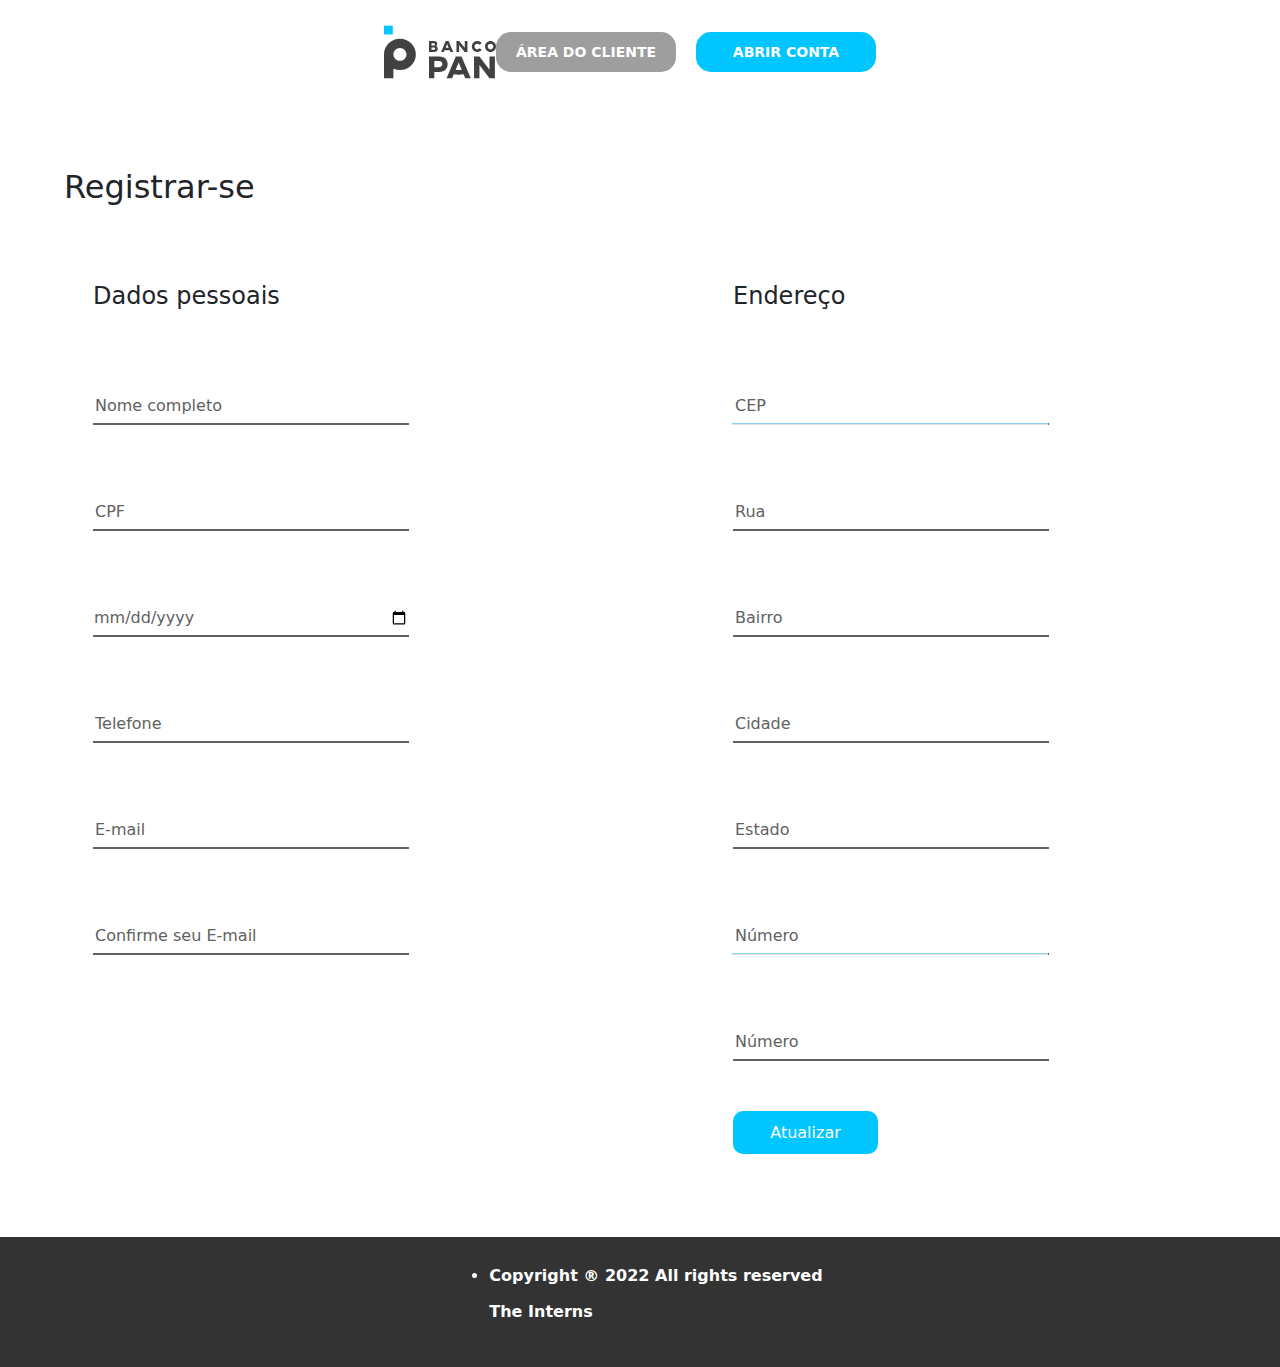
==== cliente-area.html @ c91218c5 "feature" ====
<!DOCTYPE html>
<html lang="en">

<head>
  <meta charset="UTF-8">
  <meta http-equiv="X-UA-Compatible" content="IE=edge">
  <meta name="viewport" content="width=device-width, initial-scale=1.0">
  <link href="styles/style.css" rel="stylesheet">
  <script type="text/javascript" src="./js/script.js"></script>
  <link rel="stylesheet" href="./styles/bootstrap/bootstrap.min.css">
  <title>Document</title>

</head>

<body>
  <header>
    <div class="container">
      <nav class="navbar navbar-expand-lg">
        <div class="container-fluid">
          <div class="logo">
            <a href="./index.html"><img src="./assets/logos/1563334472wpdm_banco-pan-logo.svg" class="img-fluid"
                alt="Logo Banco Pan."></a>
          </div>
          <button class="navbar-toggler" type="button" data-bs-toggle="collapse" data-bs-target="#navbarNav"
            aria-controls="navbarNav" aria-expanded="false" aria-label="Toggle navigation">
            <span class="navbar-toggler-icon"></span>
          </button>
          <div class="collapse navbar-collapse nav" id="navbarNav">
            <ul class="navbar-nav">
              <li class="nav-item"><a href="./cliente-area.html"><button class="client">Área do cliente</button></a>
              </li>
              <li class="nav-item"><a href="./new-client.html"><button style="background-color: #00C5FF">Abrir
                    conta</button></a></li>
            </ul>
          </div>
        </div>
      </nav>
    </div>
  </header>

  <div class="form-title">
    <h2>Registrar-se</h2>
  </div>
  <div class="update-form">

    <form method="get" action=".">
      <h4>Dados pessoais</h4>
      <div class="input-group">
        <input type="text" placeholder="Nome completo" class="input" required>
        <span class="border-bottom"></span>
      </div>

      <div class="input-group">
        <input type="text" placeholder="CPF" class="input" required id="cpf" value="" maxlength="14" name="RegraValida"
          onkeydown="javascript: fMasc( this, mCPF );" onblur="cpfCheck(this)">
        <span class="border-bottom"></span>
      </div>
      <p id="isValidCPF">CPF Inválido. Favor verificar.</p>

      <div class="input-group">
        <input type="date" placeholder="Data de nascimento" class="input" required mask="00/00/0000">
        <span class="border-bottom"></span>
      </div>

      <div class="input-group">
        <input type="text" placeholder="Telefone" class="input" required maxlength="15" mask="(00) 00000-0000">
        <span class="border-bottom"></span>
      </div>

      <div class="input-group">
        <input type="text" placeholder="E-mail" class="input" required>
        <span class="border-bottom"></span>
      </div>

      <div class="input-group">
        <input type="text" placeholder="Confirme seu E-mail" class="input" required>
        <span class="border-bottom"></span>
      </div>

    </form>

    <form method="get" action=".">
      <h4>Endereço</h4>
      <div class="input-group">
        <input type="text" placeholder="CEP" class="input" name="cep" type="text" id="cep" value="" size="10"
          maxlength="9" onblur="pesquisacep(this.value);">
        <span class="border-bottom"></span>
      </div>

      <div class="input-group">
        <input type="text" placeholder="Rua" class="input" id="rua" size="60" disabled>
        <span class="border-bottom"></span>
      </div>

      <div class="input-group">
        <input type="text" placeholder="Bairro" class="input" id="bairro" size="60" disabled>
        <span class="border-bottom"></span>
      </div>

      <div class="input-group">
        <input type="text" placeholder="Cidade" class="input" id="cidade" size="60" disabled>
        <span class="border-bottom"></span>
      </div>

      <div class="input-group">
        <input type="text" placeholder="Estado" class="input" id="uf" size="2" disabled>
        <span class="border-bottom"></span>
      </div>

      <div class="input-group">
        <input type="text" placeholder="Número" class="input" id="ibge" size="8">
        <span class="border-bottom"></span>
      </div>
      
      <div class="input-group">
        <input type="text" placeholder="Número" class="input" id="ibge" size="8" disabled>
        <span class="border-bottom"></span>
      </div>

      <input type="submit" name="" value="Atualizar">
    </form>

  </div>
  <footer>
    <div class="container">
      <ul>
        <li>Copyright ® 2022 All rights reserved <br> <br>
          The Interns</li>
      </ul>
    </div>
  </footer>
</body>

</html>
---- styles/style.css ----
/*========== Fonts ==========*/

@import url('https://fonts.googleapis.com/css2?family=Poppins&display=swap%27');

body {
  font-family: 'Poppins', sans-serif;
}

.mobile-only {
  display: none;
}

header {
  padding: 15px 0;
}

header .nav ul {
  display: flex;
  margin-left: auto;
  list-style: none;
  margin-bottom: 0;
}

header .nav ul li {
  line-height: 40px;
  margin-right: 20px;
  color: #4F4C4D;
  font-size: 16px;
  font-weight: 300;
}

header .nav ul button {
  background: #9E9E9E;
  border-radius: 15px;
  font-size: 14px;
  font-weight: 700;
  line-height: 17px;
  width: 180px;
  height: 40px;
  color: #fff;
  text-transform: uppercase;
  border: 0px;
}

header .nav ul button:hover {
  font-weight: 900;
  letter-spacing: 1px;
  stroke-width: 5;
  stroke-dasharray: 15, 310;
  stroke-dashoffset: 48;
  transition: all 1.35s cubic-bezier(0.19, 1, 0.22, 1);
}

header .navbar-toggler {
  border: 0;
}



#isValidCPF {
  color: red;
  font-weight: 600;
  float: left;
  display: none;
}

#link-topo {
  text-decoration: none;
  color: white;
  background-color: #00C5FF;
  padding: 0.625rem 0.780rem;
  position: fixed;
  right: 0.725rem;
  bottom: 0.625rem;
  box-shadow: 0.188rem 0.188rem 0.625rem #333;
  scroll-behavior: smooth;
  border-radius: 6px;
}

#link-topo:hover {
  background-color: #29B6F6;
}

.banner {
  background-color: #00C5FF;
  color: #fff;
  position: relative;
}

.banner::before {
  content: '';
  z-index: 1;
  position: absolute;
  top: -1px;
  left: 0;
  right: 0;
  bottom: 0;
  padding: 1rem;
  clip-path: polygon(0 0, 0 8%, 100% 0);
  background: #fff;
}

.banner::after {
  content: '';
  z-index: 1;
  position: absolute;
  left: 0;
  right: 0;
  bottom: -1px;
  top: 0;
  padding: 1rem;
  clip-path: polygon(0 100%, 100% 100%, 100% 94%);
  background: #fff;
}

.banner .mockup {
  z-index: 2;
  position: relative;
  margin-top: -20px;
  margin-bottom: -80px;
}

.banner h1 {
  margin-top: 90px;
  font-size: 32px;
  font-weight: 700;
  line-height: 37px;
  margin-bottom: 25px;
  max-width: 420px;
}

.banner p {
  font-size: 16px;
  font-weight: 100;
  line-height: 20px;
  max-width: 380px;
}

.banner p b {
  font-weight: 600;
}

.banner .channels {
  margin-top: 5px;
  display: inline-block;
}

.banner h4 {
  margin-top: 50px;
  margin-bottom: 0px;
}

.banner .price {
  padding-left: 10px;
}

.banner .price h4 {
  font-size: 20px;
  font-weight: 500;
  line-height: 24px;
}

.banner .price h5 {
  font-size: 32px;
  font-weight: 500;
  line-height: 40px;
  color: #95EF76;
  margin-bottom: 5px;
}

.banner .price h5 span {
  font-size: 44px;
  font-weight: 600;
}

.banner h6 {
  font-size: 20px;
  font-weight: 600;
  line-height: 24px;
  max-width: 300px;
}

.banner .price h6 span {
  color: #95EF76;
}

.banner .info ul {
  list-style: none;
  padding: 0px;
}

.banner .info ul li {
  display: flex;
  margin-bottom: 10px;
}


.banner button {
  color: #7F35B2;
  background: #95EF76;
  border-radius: 15px;
  text-transform: uppercase;
  width: 220px;
  height: 48px;
  border: 0;
  font-size: 14px;
  font-weight: 700;
  margin-top: 10px;
}

.why-answer-by-whatsapp {
  padding: 50px 0px;
  color: #4D4D4D;
  background-color: #f5f5f5;
}

.why-answer-by-whatsapp button {
  background: #fff;
  border: none;
  width: 100%;
}

.why-answer-by-whatsapp h2 {
  font-size: 32px;
  font-weight: 700;
  text-align: center;
  margin-bottom: 50px;
}

.why-answer-by-whatsapp .item {
  background: #FFFFFF;
  font-size: 20px;
  box-shadow: 1px 7px 8px rgba(0, 0, 0, 0.15);
  border-radius: 25px;
  min-height: 139px;
  color: #1e9eb7;
  font-weight: 600;
  margin-bottom: 10px;
}

.why-answer-by-whatsapp .item:hover {
  background-color: #1E9EB7;
}


.why-answer-by-whatsapp .item:hover {
  color: #fff;
}


.plans {
  padding: 70px 0px 30px;
}

.plans h2 {
  text-align: center;
  font-size: 32px;
  font-weight: 700;
  color: #4F4C4D;
}

.plans p {
  max-width: 700px;
  font-size: 20px;
  font-weight: 300;
  margin-left: auto;
  margin-right: auto;
  margin-top: 20px;
  margin-bottom: 40px;
  color: #4F4C4D;
  text-align: center;
}

.plans .items {
  max-width: 1050px;
  margin: 0 auto;
  position: relative;
  right: -12%;
}

.plans .items .item {
  margin: 0 10px;
  background: #00C5FF;
  filter: drop-shadow(1px 7px 8px rgba(0, 0, 0, 0.15));
  border-radius: 45px;
  padding: 30px;
  color: #4F4C4D;
}

.plans .items .item h3 {
  font-weight: 700;
  font-size: 32px;
  margin-top: 15px;
}

.plans .items .item ul {
  padding-top: 20px;
  list-style: none;
  padding-left: 0;
  position: relative;
  min-height: 255px;
}

.plans .items .item ul li {
  font-size: 16px;
  font-weight: 500;
  margin-bottom: 10px;
  padding-left: 30px;
}

.plans .items .item ul li::before {
  content: '';
  display: block;
  width: 20px;
  height: 20px;
  background-image: url('../assets/images/checkmark3.svg');
  left: 0;
  position: absolute;
}

.plans .items .item.light {
  background: #00C5FF;
  color: #fff;
  width: 100%;
  height: 432px;
}

.plans .items .item.light p {
  color: #fff;
}


.how-it-works {
  /* background: #1E9EB7; */
  background-color: #f5f5f5;
  color: #1E9EB7;
  padding: 100px 0px;
  text-align: center;
  position: relative;
  background-size: contain;
  background-position-x: right;
  background-repeat: no-repeat;
}


.how-it-works h2 {
  font-weight: 700;
  margin-bottom: 50px;
  font-size: 32px;
  line-height: 39px;
}

.how-it-works p {
  font-weight: 500;
}


.how-it-works .items {
  display: flex;
}

.how-it-works .items .item {
  width: 20%;
  position: relative;
  background: #fff;
  border-radius: 20px;
  margin-right: 18px;
  margin-top: 31px;
}

.how-it-works .items .item p {
  max-width: 241px;
  margin-left: auto;
  margin-right: auto;
  margin-top: 10px;
  font-weight: 500;
}

.how-it-works button {
  background: #95EF76;
  border-radius: 15px;
  width: 262px;
  height: 48px;
  text-transform: uppercase;
  border: 0px;
  color: #751BB1;
  font-weight: 700;
  margin-top: 50px;
}

.how-it-works::after {
  content: '';
  z-index: 1;
  position: absolute;
  left: 0;
  right: 0;
  bottom: -1px;
  top: 0;
  padding: 1rem;
  clip-path: polygon(0 100%, 100% 100%, 100% 92%);
  background: #fff;
}

.padronizacao-item-title {
  color: #00C5FF;
}

.pages-title {
  text-align: center;
  font-size: 2.5rem;
  font-weight: 700;
}

.pages-p {
  text-align: center;
  margin-bottom: 5rem;
}

.pages-transacao {
  width: 70%;
  text-align: center;
  margin-bottom: 4rem;
}

.container {
  display: flex;
  justify-content: center;
  align-items: center;
  flex-direction: column;
}

.padronizacao-item-p {
  text-align: center;
  margin-top: 2rem;
}

.more-info {
  background-color: #1E9EB7;
  margin-top: 20px;
  padding-top: 50px;
}

.more-info p {
  color: #fff;
  font-size: 20px;
}

.more-info p span {
  font-weight: 600;
  font-size: 22px;
}

.more-info h2 {
  color: #fff;
}

span.detail {
  width: 250px;
  height: 2px;
  display: block;
  margin-left: auto;
  margin-right: auto;
  background-color: #00C5FF;
  margin-bottom: 20px;
  margin-top: 12px;
}

.video {
  /* background: #7F35B2; */
  position: relative;
  padding: 50px 0px 100px;
  text-align: center;
  color: #1E9EB7;
}

.video .btn-download {
  background: #1e9eb7;
  color: #fff;
  height: 82px;
  margin-bottom: 50px;
}

.video .btn-download:hover {
  background-color: #00C5FF;
}

.video::after {
  content: '';
  z-index: 1;
  position: absolute;
  left: 0;
  right: 0;
  bottom: -1px;
  top: 0;
  padding: 1rem;
  clip-path: polygon(0 100%, 100% 100%, 100% 95%);
  background: #1E9EB7;
}

.video video {
  max-width: 862px;
  width: 100%;
  margin-bottom: 50px;
  margin-top: 30px;
}

.video h2 {
  margin: 50px 0px 0px 0px;
  font-weight: 600;
  font-size: 32px;
  margin-bottom: 30px;
}

.video h3 {
  font-size: 32px;
  font-weight: 700;
  line-height: 39px;
  text-align: center;
}

.video .item {
  border: 1px solid #1E9EB7;
  /* padding: 20px; */
  border-radius: 25px;
  min-height: 107px;
}

.video .item p {
  margin-top: 20px;
  overflow-wrap: break-word;
}

.video button {
  background: #95EF76;
  border-radius: 15px;
  width: 262px;
  height: 48px;
  text-transform: uppercase;
  border: 0px;
  color: #751BB1;
  font-weight: 700;
  margin-top: 50px;
}

.video p.mobile-only {
  margin-bottom: 0px;
  margin-top: 20px;
}

.benefits {
  padding: 50px 0 70px;
  color: #4F4C4D;
}

.benefits h3 {
  font-size: 30px;
  font-weight: 700;
}

.benefits h5 {
  font-size: 16px;
  text-align: center;
  font-weight: 600;
  padding: 0 20px;
}

.benefits .table img {
  margin: 0 auto;
  display: block;
}

.benefits .logo-mutant {
  display: none;
  width: 168px;
}

.benefits .table .logo-partner {
  max-width: 170px;
}

.benefits .table .logo-partner {
  max-width: 170px;
}

.benefits .table-striped>tbody>tr:nth-of-type(odd)>* {
  background: #E9F3F9;
  border: 0px;
}

.benefits .table tr td,
.benefits .table tr th {
  height: 64px;
  vertical-align: middle;
  font-size: 16px;
}

.benefits .table tr td:first-child,
.benefits .table tr th:first-child {
  padding-left: 40px;
}

.benefits .table>:not(caption)>*>* {
  box-shadow: none;
  border: 0px;
  color: #4F4C4D;
}

.bot-about {
  background: #1E9EB7;
  color: #fff;
  position: relative;
  padding: 100px 0px 85px;
}

.bot-about::before {
  content: '';
  z-index: 1;
  position: absolute;
  top: -1px;
  left: 0;
  right: 0;
  bottom: 0;
  padding: 1rem;
  clip-path: polygon(0 0, 100% 10%, 100% 0);
  background: #fff;
}

.bot-about::after {
  content: '';
  z-index: 1;
  position: absolute;
  top: 0;
  left: 0;
  right: 0;
  bottom: -1px;
  padding: 1rem;
  clip-path: polygon(0 92%, 0% 100%, 100% 100%);
  background: #fff;
}

.bot-about .bot-builder {
  z-index: 3;
  position: relative;
  top: -115px;
  margin-left: auto;
  display: block;
  margin-right: 30px;
  width: calc(100% - 30px);
  margin-bottom: -115px;
}

.bot-about h2 {
  font-size: 30px;
  font-weight: 700;
}

.bot-about h4 {
  font-size: 16px;
  font-weight: 600;
}

.bot-about p {
  font-size: 16px;
  font-weight: 100;
}

.bot-about button {
  background: #95EF76;
  border-radius: 15px;
  width: 262px;
  height: 48px;
  text-transform: uppercase;
  border: 0px;
  color: #751BB1;
  font-weight: 700;
  margin-top: 15px;
}

footer {
  background: #333333;
  padding: 30px 0px;
  color: #fff;
}

footer ul li {
  font-size: 16px;
  line-height: 18px;
  font-weight: 600;
}

/* FORMS */

form {
  padding: 20px;
  width: 50%;
  height: 80%;
  margin-left: 73px;
  margin-bottom: 63px;
  margin-top: 3rem;
}

.form-title {
  margin: 4rem 0 0 4rem;
}

form h1 {
  text-align: left;
  font-size: 30px;

}

.input-group {
  position: relative;
}

.input {
  font: inherit;
  color: #616161;
  background-color: transparent;
  border: none;
  border-bottom: 2px solid #616161;
  outline: none;
  padding-block: 5px;
  margin-top: 70px;
  width: 60%;
}

.update-form {
  display: flex;
}


input::placeholder {
  color: inherit;
  transition: opacity .25s;
}

.input:focus::placeholder {
  opacity: 0;
}

.border-bottom {
  position: absolute;
  left: 0;
  bottom: 0;
  width: 60%;
  height: 2px;
  background-color: #87d2f5;
  transform: scaleX(0);
  transform-origin: left;
  transition: transform .5s;
}

.input:focus+.border-bottom,
.input:valid+.border-bottom {
  transform: scaleX(1);
}

input[type="submit"] {
  background: #00C5FF;
  color: #fff;
  border: 0px;
  width: 145px;
  height: 43px;
  border-radius: 10px;
  margin-top: 50px;
}

/* Media queries */

@media (max-width: 1400px) {
  .banner {
    padding-bottom: 50px;
  }

  .banner .mockup {
    width: 100%;
    margin-top: 30px;
  }
}

@media (max-width: 1200px) {
  .banner .mockup {
    margin-top: 90px;
  }

  .bot-about .bot-builder {
    top: 0;
    margin-bottom: 0;
  }

  .why-answer-by-whatsapp .item p {
    padding-bottom: 20px;
  }

  footer ul {
    padding-top: 0px;
  }
}

@media (max-width: 992px) {

  header .nav ul {
    margin-left: 0px;
    width: 100%;
    text-align: center;
    padding-top: 15px;
  }

  .banner .info button {
    width: 100%;
  }

  .banner h1 {
    font-size: 22px;
    line-height: 28px;
  }

  .banner .price h4 {
    font-size: 16px;
  }

  .banner h6 {
    font-size: 18px;
  }

  .banner .info ul li {
    font-size: 14px;
  }

  .plans .items .item {
    margin: 0;
  }

  .plans .items .item ul {
    min-height: auto;
  }

  .plans .items .item ul li {
    font-size: 14px;
  }

  .enterprise h2 {
    font-size: 27px;
    text-align: left;
  }

  .enterprise {
    padding: 70px 0px 20px;
  }

  .how-it-works {
    background-image: none;
  }

  .customers .logo img {
    max-height: 60px;
  }

  .customers .logo-caixa {
    padding: 0;
    margin-top: 17px !important;
  }

  .bot-about::before {
    clip-path: polygon(0 0, 100% 4%, 100% 0);
  }

  .bot-about::after {
    clip-path: polygon(0 96%, 0% 100%, 100% 100%);
  }

}

@media (max-width: 768px) {

  .container {
    padding-left: 30px;
    padding-right: 30px;
  }

  header .logo {
    width: calc(100% - 60px);
  }

  header .container {
    padding: 0 15px;
  }

  header .logo img {
    margin-left: auto;
    margin-right: auto;
    max-height: 50px;
    display: block;
  }

  .banner {
    padding-top: 20px;
  }

  .banner h1 {
    margin-left: 100px;
    margin-top: 20px;
    min-height: 115px;
  }

  .banner h4 {
    margin-top: 0px;
  }

  .banner .info,
  .banner .price {
    padding-left: 0px;
  }

  .banner::before {
    clip-path: polygon(0 0, 0 3%, 100% 0);
  }

  .banner::after {
    clip-path: polygon(0 100%, 100% 100%, 100% 97%);
  }

  .banner .text {
    display: none;
  }

  .banner .mockup {
    position: absolute;
    top: 40px;
    width: 75px;
    margin-top: 0px;
  }

  .banner .channels {
    position: absolute;
    bottom: 50px;
  }

  .banner p b {
    position: absolute;
    bottom: 100px;
    padding-right: 15px;
    height: 50px;
  }

  .banner button {
    margin-bottom: 120px;
  }

  .plans .items .item {
    margin-top: 30px;
  }

  .plans h2 {
    text-align: left;
  }

  .plans p {
    text-align: left;
    margin-bottom: 0px;
  }

  .enterprise {
    padding: 70px 20px 20px;
  }

  .enterprise h2 {
    margin-bottom: 20px;
    font-size: 32px;
  }

  .enterprise p {
    margin-bottom: 25px;
  }

  .enterprise button {
    width: 100%;
    margin-bottom: 30px;
  }

  .enterprise::before {
    clip-path: polygon(100% 0, 0 0, 100% 4%);
  }

  .how-it-works {
    padding-top: 60px;
  }

  .how-it-works .items {
    display: block;
  }

  .how-it-works .items .item {
    width: 100%;
    text-align: left;
  }

  .how-it-works .items .item .icon {
    float: left;
    width: 50px;
  }

  .how-it-works .items .item p {
    margin-left: 90px;
    margin-bottom: 30px;
    margin-top: 0;
    max-width: 100%;
  }

  .how-it-works .items .item .icon::after {
    content: '';
    display: block;
    position: absolute;
    top: 55px;
    left: 25px;
    width: 1px;
    height: calc(100% - 35px);
    border-left: dashed 2px #fff;
  }

  .how-it-works .items .item .icon img {
    margin: 0 auto;
    display: block;
  }

  .how-it-works button {
    margin-top: 10px;
    margin-bottom: 0px;
    width: 100%;
  }

  .how-it-works::before {
    clip-path: polygon(0 0, 0 2%, 100% 0);
  }

  .how-it-works::after {
    clip-path: polygon(0 100%, 100% 100%, 100% 98%);
  }

  .how-it-works h2 {
    text-align: left;
    margin-bottom: 20px;
    margin-bottom: 35px;
  }

  .why-answer-by-whatsapp h2 {
    text-align: left;
  }

  .why-answer-by-whatsapp .item {
    margin-bottom: 20px;
    padding-bottom: 10px;
  }

  .why-answer-by-whatsapp .item h2 {
    text-align: center;
  }

  .video::before {
    clip-path: polygon(0 0, 0 1%, 100% 0);
  }

  .video::after {
    clip-path: polygon(0 100%, 100% 100%, 100% 99%);
  }

  .video h2 {
    margin-top: 20px;
  }

  .video button {
    width: 100%;
  }

  .video .item {
    margin-bottom: 20px;
  }

  .benefits {
    padding: 50px 0;
  }

  .benefits .container {
    padding: 0;
  }

  .benefits table {
    table-layout: fixed;
  }

  .benefits .table tr td:first-child,
  .benefits .table tr th:first-child {
    padding-left: 20px;
  }

  .benefits .table tr td {
    padding: 20PX;
  }

  .benefits h3 {
    font-size: 20px;
  }

  .benefits h5 {
    font-size: 14px;
    text-align: center;
  }

  .benefits table th:nth-child(1n) {
    width: 46%;
  }

  .benefits table th:nth-child(2n) {
    width: 27%;
  }

  .benefits table th:nth-child(3n) {
    width: 27%;
  }

  .benefits .table .logo-partner {
    display: none;
  }

  .benefits .logo-mutant {
    display: block;
  }

  .bot-about::before {
    clip-path: polygon(0 0, 100% 2%, 100% 0);
  }

  .bot-about::after {
    clip-path: polygon(0 98%, 0% 100%, 100% 100%);
  }

  .bot-about {
    padding-top: 0;
  }

  .bot-about .bot-builder {
    top: -40px;
    width: 100%;
    margin-left: 0;
  }

  .bot-about button {
    width: 100%;
  }

  .customers .logo img {
    max-height: 90px;
  }

  .faq::before {
    clip-path: polygon(0 0, 0 2%, 100% 0);
  }

  .faq {
    padding: 60px 0 50px;
  }

  .faq h2 {
    max-width: 200px;
    margin: 0 auto 50px auto;
  }

  .faq .accordion-header {
    max-width: 100%;
  }

  footer ul {
    padding-top: 40px;
    padding-left: 0;
  }

  footer {
    padding: 50px 0px;
    overflow-wrap: break-word;
  }

  footer .logo {
    display: none;
  }

  .mobile-only {
    display: block;
  }

  /* Carousel */

  .slider {
    width: 100%;
    position: relative;
    overflow: hidden;
  }

  .slide {
    width: 100%;
    height: auto;
    position: absolute;
    transition: all 0.5s;
  }

  .slider .btn {
    position: absolute;
    border: 0px;
    top: calc(50% - 30px);
    padding: 0;
    display: block;
    width: 60px;
    height: 60px;
  }

  .slider .btn img {
    height: 30px;
    opacity: 0.3;
    display: block;
    margin-top: 12.5px;
  }

  .slider .btn-prev {
    left: 0;
  }

  .slider .btn-next {
    right: 0;
  }

  .slider .btn-next img {
    margin-left: auto;
  }

  .btn:active {
    transform: scale(1.1);
  }

  .slider-customers {
    height: 90px;
    margin: 0px -30px;
    width: calc(100% + 60px);
  }

  .slider-video,
  .slider-why-answer-by-whatsapp {
    height: 200px;
    margin: 0px -30px;
    width: calc(100% + 60px);
  }

  .slider-video .slide,
  .slider-why-answer-by-whatsapp .slide,
  .slider-plans .slide {
    padding: 0 30px;
  }

  .slider-video .btn img {
    opacity: 1;
    filter: invert(1);
  }

  .slider-plans {
    min-height: 650px;
    margin: 0px -30px !important;
    width: calc(100% + 60px);
  }

}
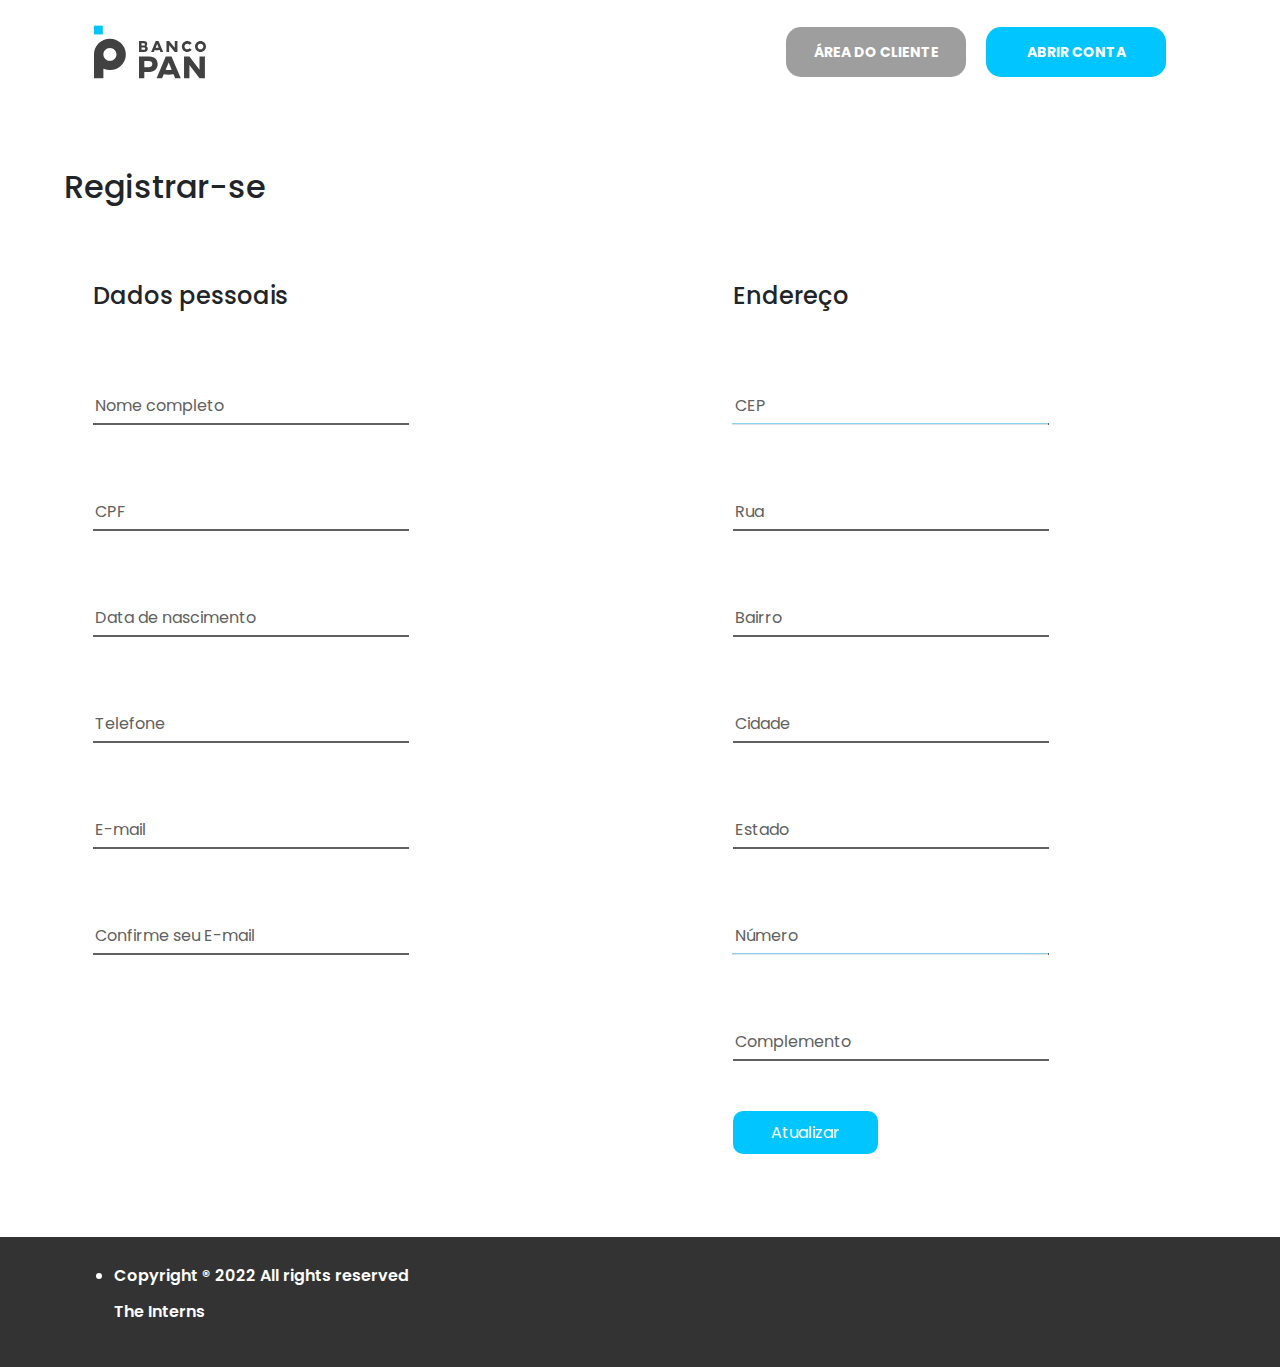
==== commit 5499aa0f: "features js" ====
--- a/cliente-area.html
+++ b/cliente-area.html
@@ -58,12 +58,13 @@
       <p id="isValidCPF">CPF Inválido. Favor verificar.</p>
 
       <div class="input-group">
-        <input type="date" placeholder="Data de nascimento" class="input" required mask="00/00/0000">
+        <input type="text" placeholder="Data de nascimento" class="input" required oninput="mascara(this, 'data')">
         <span class="border-bottom"></span>
       </div>
 
       <div class="input-group">
-        <input type="text" placeholder="Telefone" class="input" required maxlength="15" mask="(00) 00000-0000">
+        <input type="text" placeholder="Telefone" class="input" required  id="phone"
+        onkeypress="mask(this, mphone);" onblur="mask(this, mphone);">
         <span class="border-bottom"></span>
       </div>
 
@@ -83,7 +84,7 @@
       <h4>Endereço</h4>
       <div class="input-group">
         <input type="text" placeholder="CEP" class="input" name="cep" type="text" id="cep" value="" size="10"
-          maxlength="9" onblur="pesquisacep(this.value);">
+          maxlength="9" onblur="pesquisacep(this.value);" oninput="mascara(this, 'cep')">
         <span class="border-bottom"></span>
       </div>
 
@@ -111,9 +112,9 @@
         <input type="text" placeholder="Número" class="input" id="ibge" size="8">
         <span class="border-bottom"></span>
       </div>
-      
+
       <div class="input-group">
-        <input type="text" placeholder="Número" class="input" id="ibge" size="8" disabled>
+        <input type="text" placeholder="Complemento" class="input" id="ibge" size="8" disabled>
         <span class="border-bottom"></span>
       </div>
 
--- a/styles/style.css
+++ b/styles/style.css
@@ -2,7 +2,7 @@
 
 @import url('https://fonts.googleapis.com/css2?family=Poppins&display=swap%27');
 
-body {
+* {
   font-family: 'Poppins', sans-serif;
 }
 
@@ -36,7 +36,7 @@
   font-weight: 700;
   line-height: 17px;
   width: 180px;
-  height: 40px;
+  height: 50px;
   color: #fff;
   text-transform: uppercase;
   border: 0px;
@@ -55,8 +55,6 @@
   border: 0;
 }
 
-
-
 #isValidCPF {
   color: red;
   font-weight: 600;
@@ -68,7 +66,7 @@
   text-decoration: none;
   color: white;
   background-color: #00C5FF;
-  padding: 0.625rem 0.780rem;
+  padding: 0.725rem 0.980rem;
   position: fixed;
   right: 0.725rem;
   bottom: 0.625rem;
@@ -77,8 +75,60 @@
   border-radius: 6px;
 }
 
+.plans {
+  padding-top: 0px;
+  font-family: 'Poppins', sans-serif;
+  display: flex;
+  align-items: center;
+  justify-content: center;
+  flex-direction: column;
+}
+
 #link-topo:hover {
   background-color: #29B6F6;
+}
+
+.center {
+  margin: 0 auto;
+  display: flex;
+  justify-content: center;
+  align-items: center;
+  flex-direction: column;
+  text-align: center;
+}
+
+.buttons-download button {
+  width: 260px;
+  height: 62px;
+  margin-right: 17px;
+  background: #00C5FF;
+  color: #fff;
+  font-weight: 600;
+  border-radius: 10px;
+  border: 0px;
+  font-size: 16px;
+  margin-bottom: 20px;
+}
+
+.download-title {
+  margin-top: 20px;
+  color: #333333;
+  font-weight: 700;
+  font-size: 45px;
+  margin-bottom: 10px;
+  text-align: center;
+  margin-bottom: 30px;
+}
+
+.download-paragrafo span{
+  font-weight: 600;
+}
+.azul {
+  color: #00C5FF;
+}
+
+.buttons-download {
+  display: flex;
 }
 
 .banner {
@@ -271,6 +321,18 @@
   text-align: center;
 }
 
+.download-paragrafo {
+  max-width: 700px;
+  font-size: 20px;
+  font-weight: 300;
+  margin-left: auto;
+  margin-right: auto;
+  margin-top: 20px;
+  margin-bottom: 40px;
+  color: #4F4C4D;
+  text-align: center;
+}
+
 .plans .items {
   max-width: 1050px;
   margin: 0 auto;
@@ -402,7 +464,9 @@
 }
 
 .padronizacao-item-title {
-  color: #00C5FF;
+  color: #01579B;
+  font-size: 25px !important;
+  font-weight: 600 !important;
 }
 
 .pages-title {
@@ -422,7 +486,7 @@
   margin-bottom: 4rem;
 }
 
-.container {
+.center-padron {
   display: flex;
   justify-content: center;
   align-items: center;
@@ -435,7 +499,7 @@
 }
 
 .more-info {
-  background-color: #1E9EB7;
+  background-color: #29B6F6;
   margin-top: 20px;
   padding-top: 50px;
 }
@@ -497,9 +561,8 @@
   background: #1E9EB7;
 }
 
-.video video {
-  max-width: 862px;
-  width: 100%;
+iframe {
+  width: 70%;
   margin-bottom: 50px;
   margin-top: 30px;
 }
@@ -528,18 +591,6 @@
 .video .item p {
   margin-top: 20px;
   overflow-wrap: break-word;
-}
-
-.video button {
-  background: #95EF76;
-  border-radius: 15px;
-  width: 262px;
-  height: 48px;
-  text-transform: uppercase;
-  border: 0px;
-  color: #751BB1;
-  font-weight: 700;
-  margin-top: 50px;
 }
 
 .video p.mobile-only {
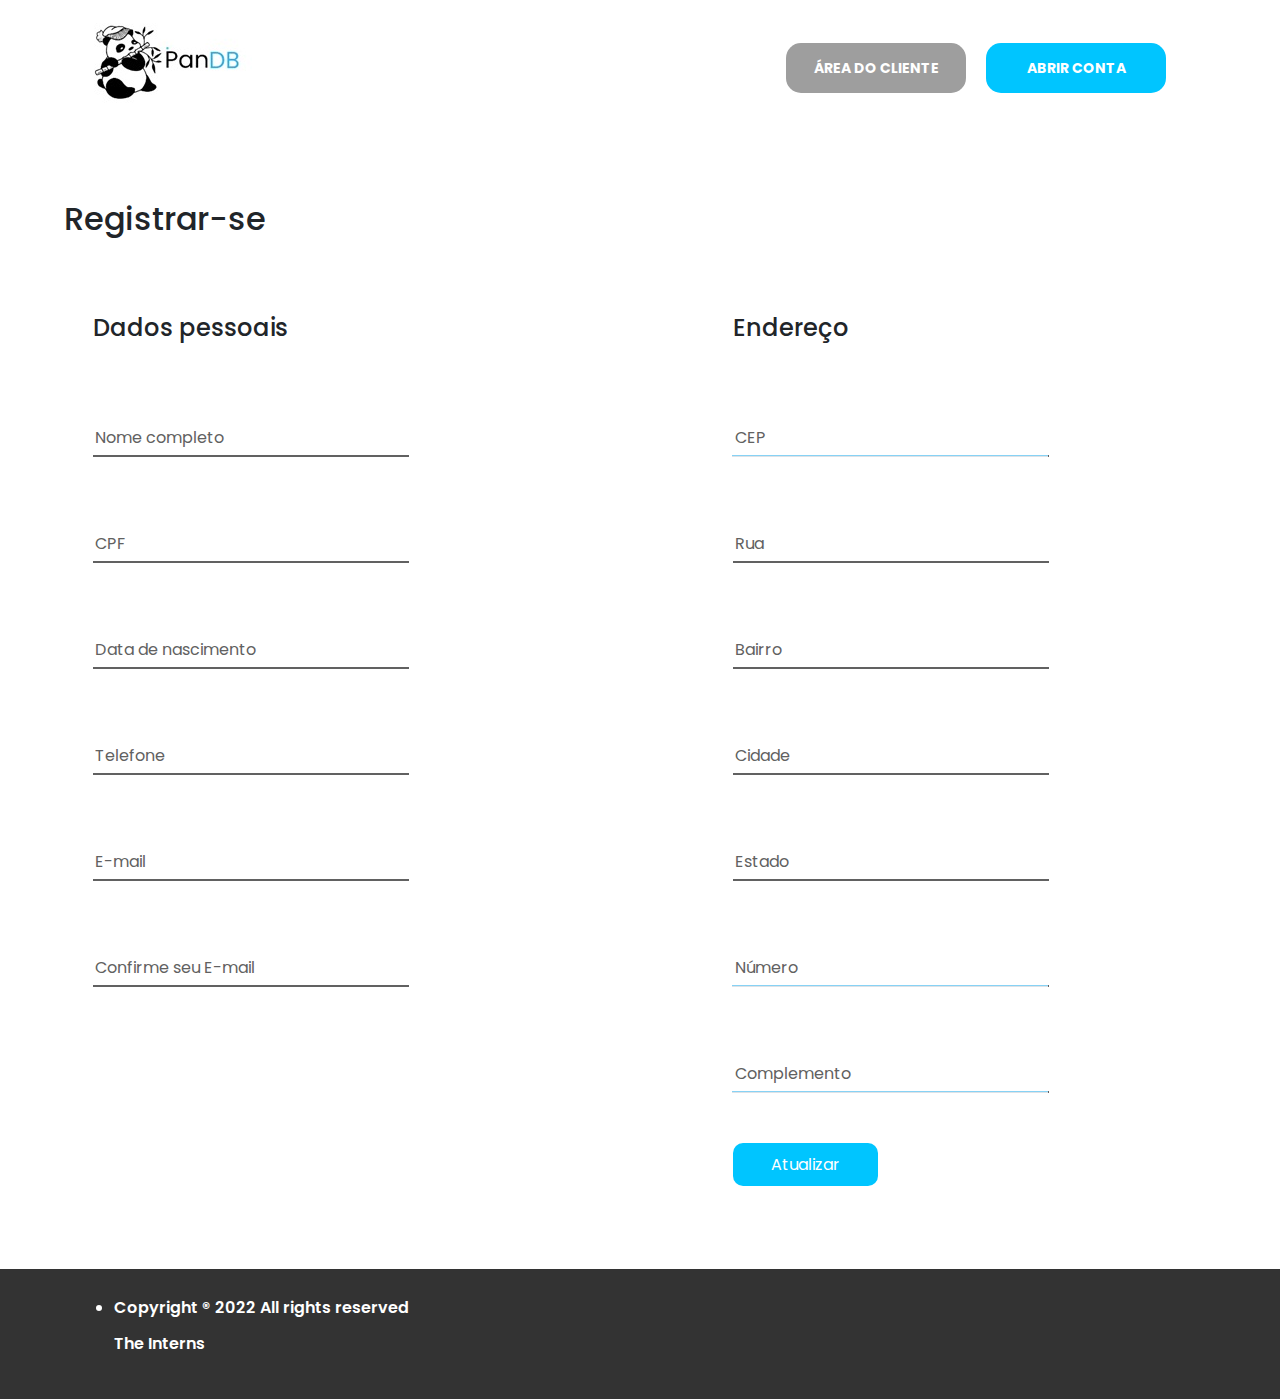
==== commit b1b79e72: "features" ====
--- a/cliente-area.html
+++ b/cliente-area.html
@@ -8,7 +8,7 @@
   <link href="styles/style.css" rel="stylesheet">
   <script type="text/javascript" src="./js/script.js"></script>
   <link rel="stylesheet" href="./styles/bootstrap/bootstrap.min.css">
-  <title>Document</title>
+  <title>Cadastro do Cliente</title>
 
 </head>
 
@@ -18,7 +18,7 @@
       <nav class="navbar navbar-expand-lg">
         <div class="container-fluid">
           <div class="logo">
-            <a href="./index.html"><img src="./assets/logos/1563334472wpdm_banco-pan-logo.svg" class="img-fluid"
+            <a href="./index.html"><img src="./assets/logos/Logo.jpg" class="img-fluid"
                 alt="Logo Banco Pan."></a>
           </div>
           <button class="navbar-toggler" type="button" data-bs-toggle="collapse" data-bs-target="#navbarNav"
@@ -46,7 +46,7 @@
     <form method="get" action=".">
       <h4>Dados pessoais</h4>
       <div class="input-group">
-        <input type="text" placeholder="Nome completo" class="input" required>
+        <input type="text" placeholder="Nome completo" class="input" id="name" required onblur="validateName(this)">
         <span class="border-bottom"></span>
       </div>
 
@@ -69,14 +69,15 @@
       </div>
 
       <div class="input-group">
-        <input type="text" placeholder="E-mail" class="input" required>
+        <input type="text" placeholder="E-mail" class="input" id="email" required onblur="validaEmails(this)">
         <span class="border-bottom"></span>
       </div>
 
       <div class="input-group">
-        <input type="text" placeholder="Confirme seu E-mail" class="input" required>
+        <input type="text" placeholder="Confirme seu E-mail" class="input" id="emailConfirma" required onblur="validaEmails(this)">
         <span class="border-bottom"></span>
       </div>
+      <p id="confirmEmail">Os emails não coincidem.</p>
 
     </form>
 
@@ -87,6 +88,7 @@
           maxlength="9" onblur="pesquisacep(this.value);" oninput="mascara(this, 'cep')">
         <span class="border-bottom"></span>
       </div>
+      <p id="isValidCEP">CEP não encontrado.</p>
 
       <div class="input-group">
         <input type="text" placeholder="Rua" class="input" id="rua" size="60" disabled>
@@ -114,7 +116,7 @@
       </div>
 
       <div class="input-group">
-        <input type="text" placeholder="Complemento" class="input" id="ibge" size="8" disabled>
+        <input type="text" placeholder="Complemento" class="input" id="ibge" size="8">
         <span class="border-bottom"></span>
       </div>
 
--- a/styles/style.css
+++ b/styles/style.css
@@ -57,9 +57,26 @@
 
 #isValidCPF {
   color: red;
-  font-weight: 600;
+  font-weight: 500;
   float: left;
   display: none;
+  margin-bottom: -24px;
+}
+
+#confirmEmail {
+  color: red;
+  font-weight: 500;
+  float: left;
+  display: none;
+  margin-bottom: -24px;
+}
+
+#isValidCEP {
+  color: red;
+  font-weight: 500;
+  float: left;
+  display: none;
+  margin-bottom: -24px;
 }
 
 #link-topo {
@@ -75,6 +92,26 @@
   border-radius: 6px;
 }
 
+.banco-dados {
+  font-family: 'Poppins', sans-serif;
+  background-size: 1500px;
+  padding-top: 60px;
+  padding-bottom: 30px;
+  background-repeat: no-repeat;
+  background-position-y: 200px;
+  background-position-x: center;
+}
+
+.itemsbp {
+  max-width: 800px;
+  margin: 0 auto;
+}
+
+.itemsbp span {
+  font-weight: 600;
+  color: #29B6F6;
+}
+
 .plans {
   padding-top: 0px;
   font-family: 'Poppins', sans-serif;
@@ -120,9 +157,10 @@
   margin-bottom: 30px;
 }
 
-.download-paragrafo span{
+.download-paragrafo span {
   font-weight: 600;
 }
+
 .azul {
   color: #00C5FF;
 }
@@ -258,6 +296,11 @@
   margin-top: 10px;
 }
 
+.why {
+  margin-top: 3rem !important;
+  text-align: center;
+}
+
 .why-answer-by-whatsapp {
   padding: 50px 0px;
   color: #4D4D4D;
@@ -404,6 +447,10 @@
   background-repeat: no-repeat;
 }
 
+.cloud-p {
+  color: #000;
+}
+
 
 .how-it-works h2 {
   font-weight: 700;
@@ -415,7 +462,6 @@
 .how-it-works p {
   font-weight: 500;
 }
-
 
 .how-it-works .items {
   display: flex;
@@ -820,14 +866,61 @@
 /* Media queries */
 
 @media (max-width: 1400px) {
-  .banner {
-    padding-bottom: 50px;
-  }
-
-  .banner .mockup {
-    width: 100%;
-    margin-top: 30px;
-  }
+
+  .buttons-download {
+    display: flex;
+    flex-direction: column;
+  }
+
+  .imagem-mobile {
+    display: none;
+  }
+
+  .slider-why-answer-by-whatsapp .item {
+    font-size: 16px;
+  }
+
+  .banco-dados {
+    font-family: 'Poppins', sans-serif;
+    background-size: 1500px;
+    padding-top: 60px;
+    padding-bottom: 30px;
+    background-repeat: no-repeat;
+    background-position-y: 200px;
+    background-position-x: center;
+  }
+
+  .itemsbp {
+    max-width: 800px;
+    margin: 0 auto;
+  }
+
+  .itemsbp span {
+    font-weight: 600;
+    color: #29B6F6;
+  }
+
+  .itembp {
+    margin: 0 20px;
+    text-align: center;
+    background: #FFFFFF;
+    box-shadow: 0px 3px 6px #236ea140;
+    border: 1px solid #236ea138;
+    border-radius: 10px;
+    padding: 30px 9px;
+    height: 425px;
+  }
+
+  li {
+    font-size: 16px;
+    text-align: start;
+    line-height: 2;
+  }
+
+  .item p {
+    margin-bottom: 20px;
+  }
+
 }
 
 @media (max-width: 1200px) {
@@ -928,10 +1021,6 @@
   .container {
     padding-left: 30px;
     padding-right: 30px;
-  }
-
-  header .logo {
-    width: calc(100% - 60px);
   }
 
   header .container {
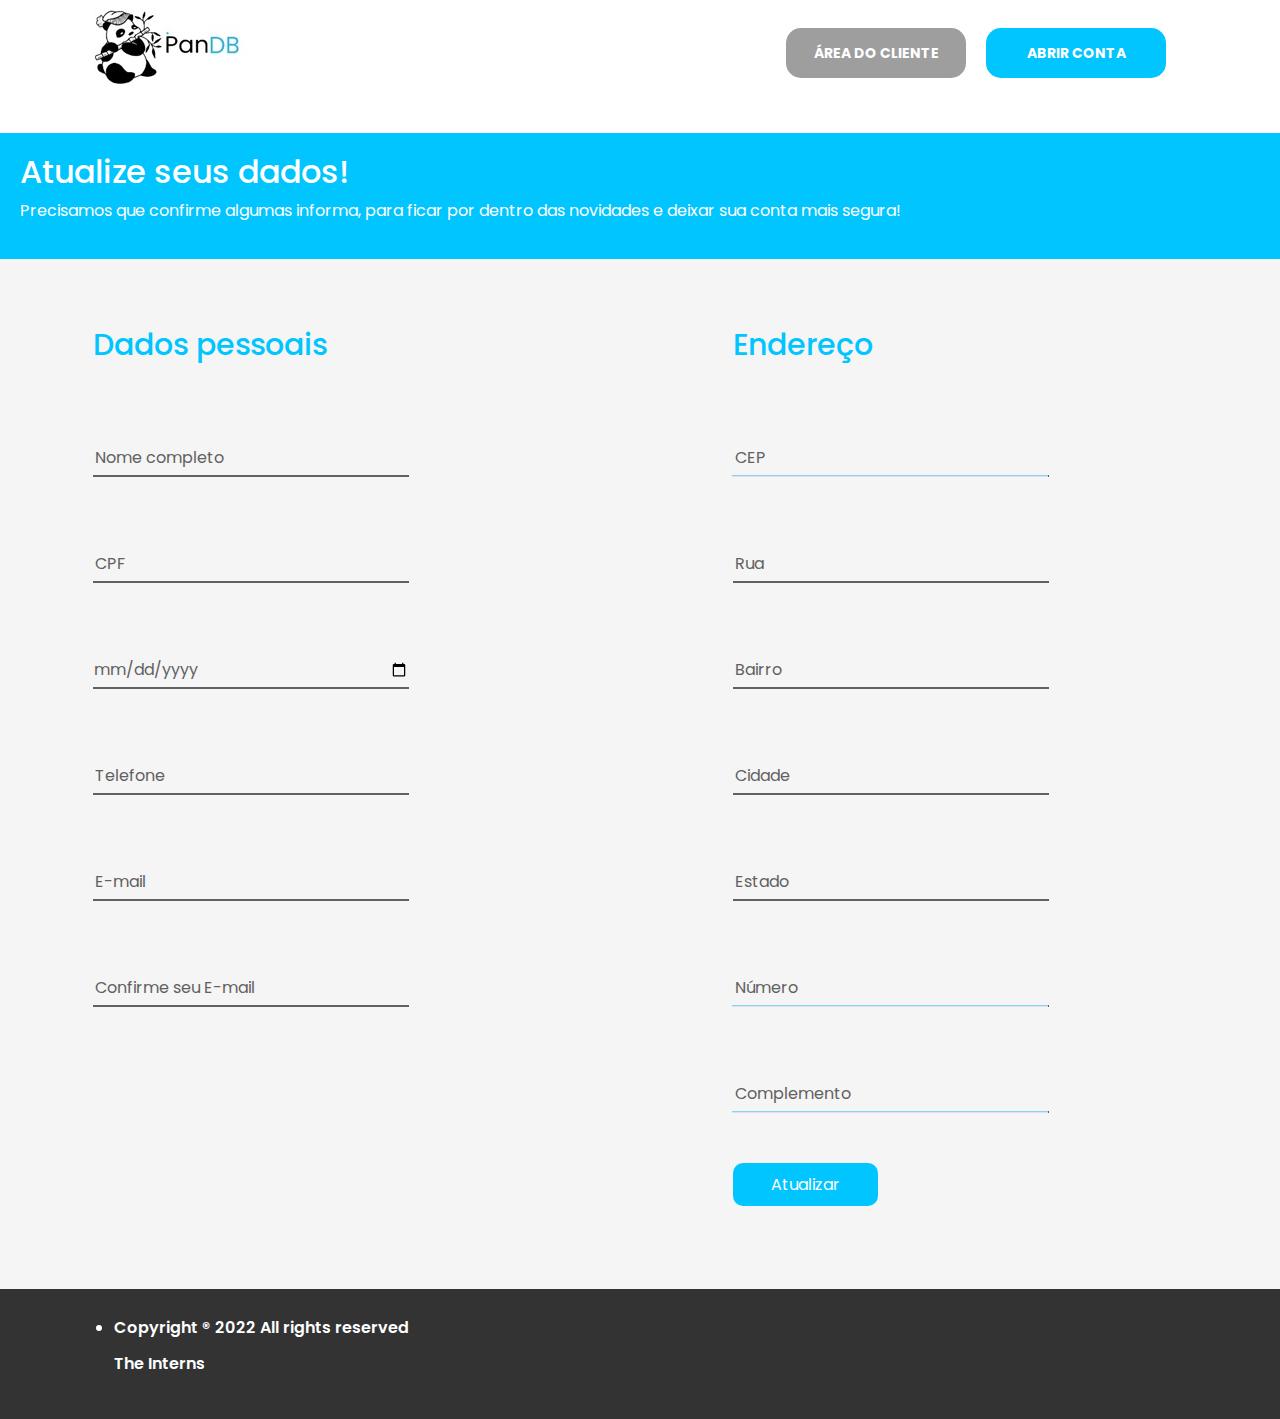
==== commit d880b8fe: "responsivo e tela de cadastro" ====
--- a/cliente-area.html
+++ b/cliente-area.html
@@ -8,7 +8,7 @@
   <link href="styles/style.css" rel="stylesheet">
   <script type="text/javascript" src="./js/script.js"></script>
   <link rel="stylesheet" href="./styles/bootstrap/bootstrap.min.css">
-  <title>Cadastro do Cliente</title>
+  <title>The Interns - PANDB</title>
 
 </head>
 
@@ -39,12 +39,13 @@
   </header>
 
   <div class="form-title">
-    <h2>Registrar-se</h2>
+    <h2>Atualize seus dados!</h2>
+    <p>Precisamos que confirme algumas informa, para ficar por dentro das novidades e deixar sua conta mais segura! </p>
   </div>
   <div class="update-form">
 
     <form method="get" action=".">
-      <h4>Dados pessoais</h4>
+      <h1>Dados pessoais</h1>
       <div class="input-group">
         <input type="text" placeholder="Nome completo" class="input" id="name" required onblur="validateName(this)">
         <span class="border-bottom"></span>
@@ -58,7 +59,7 @@
       <p id="isValidCPF">CPF Inválido. Favor verificar.</p>
 
       <div class="input-group">
-        <input type="text" placeholder="Data de nascimento" class="input" required oninput="mascara(this, 'data')">
+        <input type="date" placeholder="Data de nascimento" class="input" required oninput="mascara(this, 'data')">
         <span class="border-bottom"></span>
       </div>
 
@@ -82,7 +83,7 @@
     </form>
 
     <form method="get" action=".">
-      <h4>Endereço</h4>
+      <h1>Endereço</h1>
       <div class="input-group">
         <input type="text" placeholder="CEP" class="input" name="cep" type="text" id="cep" value="" size="10"
           maxlength="9" onblur="pesquisacep(this.value);" oninput="mascara(this, 'cep')">
--- a/styles/style.css
+++ b/styles/style.css
@@ -10,9 +10,6 @@
   display: none;
 }
 
-header {
-  padding: 15px 0;
-}
 
 header .nav ul {
   display: flex;
@@ -209,7 +206,7 @@
 }
 
 .banner h1 {
-  margin-top: 90px;
+  margin-top: 50px;
   font-size: 32px;
   font-weight: 700;
   line-height: 37px;
@@ -366,13 +363,13 @@
 
 .download-paragrafo {
   max-width: 700px;
-  font-size: 20px;
+  font-size: 16px;
   font-weight: 300;
   margin-left: auto;
   margin-right: auto;
   margin-top: 20px;
   margin-bottom: 40px;
-  color: #4F4C4D;
+  color: #000000;
   text-align: center;
 }
 
@@ -434,14 +431,39 @@
   color: #fff;
 }
 
+.title_bd {
+  color: #1E9EB7;
+  text-align: center;
+  font-weight: 700;
+  margin-bottom: 50px;
+  font-size: 32px;
+  line-height: 39px;
+}
+
+.title_desp_dado {
+  color: #ffffff;
+  text-align: center;
+  font-weight: 700;
+  margin-bottom: 50px;
+  font-size: 32px;
+  line-height: 39px;
+}
+
+.title_etl {
+  color: #000000;
+  text-align: center;
+  font-weight: 700;
+  margin-bottom: 50px;
+  font-size: 32px;
+  line-height: 39px;
+}
 
 .how-it-works {
   /* background: #1E9EB7; */
   background-color: #f5f5f5;
+  padding: 50px 0px;
   color: #1E9EB7;
-  padding: 100px 0px;
-  text-align: center;
-  position: relative;
+  text-align: center;
   background-size: contain;
   background-position-x: right;
   background-repeat: no-repeat;
@@ -506,12 +528,42 @@
   top: 0;
   padding: 1rem;
   clip-path: polygon(0 100%, 100% 100%, 100% 92%);
-  background: #fff;
+}
+
+.hr-cloud {
+  color: #00C5FF;
+}
+.linha-abs {
+  font-size: 22px !important;
+  font-weight: 600 !important;
+  margin: 50px 0px 25px 0px;
+  color: #000;
+}
+
+.cloud {
+  flex-direction: column;
+  display: flex;
+  width: 100%;
+}
+
+.cloud-imagem {}
+
+.cloud-imagem-preco {
+  width: 30%;
+}
+
+.cloud-preco {
+  display: flex;
+  justify-content: space-around;
+
+  margin-top: 50px;
+  width: 100%;
+  margin-bottom: 12rem;
 }
 
 .padronizacao-item-title {
-  color: #01579B;
-  font-size: 25px !important;
+  color: #005c95;
+  font-size: 22px !important;
   font-weight: 600 !important;
 }
 
@@ -552,12 +604,12 @@
 
 .more-info p {
   color: #fff;
-  font-size: 20px;
+  font-size: 16px;
 }
 
 .more-info p span {
   font-weight: 600;
-  font-size: 22px;
+  font-size: 20px;
 }
 
 .more-info h2 {
@@ -797,13 +849,16 @@
 }
 
 .form-title {
-  margin: 4rem 0 0 4rem;
+  background: #00C5FF;
+  padding: 20px;
+  color: #fff;
+  margin-top: 27px;
 }
 
 form h1 {
   text-align: left;
   font-size: 30px;
-
+  color: #00C5FF;
 }
 
 .input-group {
@@ -824,6 +879,7 @@
 
 .update-form {
   display: flex;
+  background: #f5f5f5;
 }
 
 
@@ -909,6 +965,7 @@
     border-radius: 10px;
     padding: 30px 9px;
     height: 425px;
+    margin-bottom: 27px;
   }
 
   li {
@@ -921,6 +978,19 @@
     margin-bottom: 20px;
   }
 
+  .cloud-preco{
+    display: grid;
+    margin-bottom: 0;
+  }
+
+  .cloud-preco img{
+    width: 100%;
+    margin-bottom: 55px;
+  }
+  
+  .cloud img{
+    width: 100%;
+  }
 }
 
 @media (max-width: 1200px) {
@@ -1018,6 +1088,14 @@
 
 @media (max-width: 768px) {
 
+  .update-form {
+    flex-direction: column;
+  }
+
+  form {
+    width: 100%;
+  }
+
   .container {
     padding-left: 30px;
     padding-right: 30px;
@@ -1121,10 +1199,6 @@
 
   .enterprise::before {
     clip-path: polygon(100% 0, 0 0, 100% 4%);
-  }
-
-  .how-it-works {
-    padding-top: 60px;
   }
 
   .how-it-works .items {
@@ -1179,7 +1253,6 @@
   }
 
   .how-it-works h2 {
-    text-align: left;
     margin-bottom: 20px;
     margin-bottom: 35px;
   }
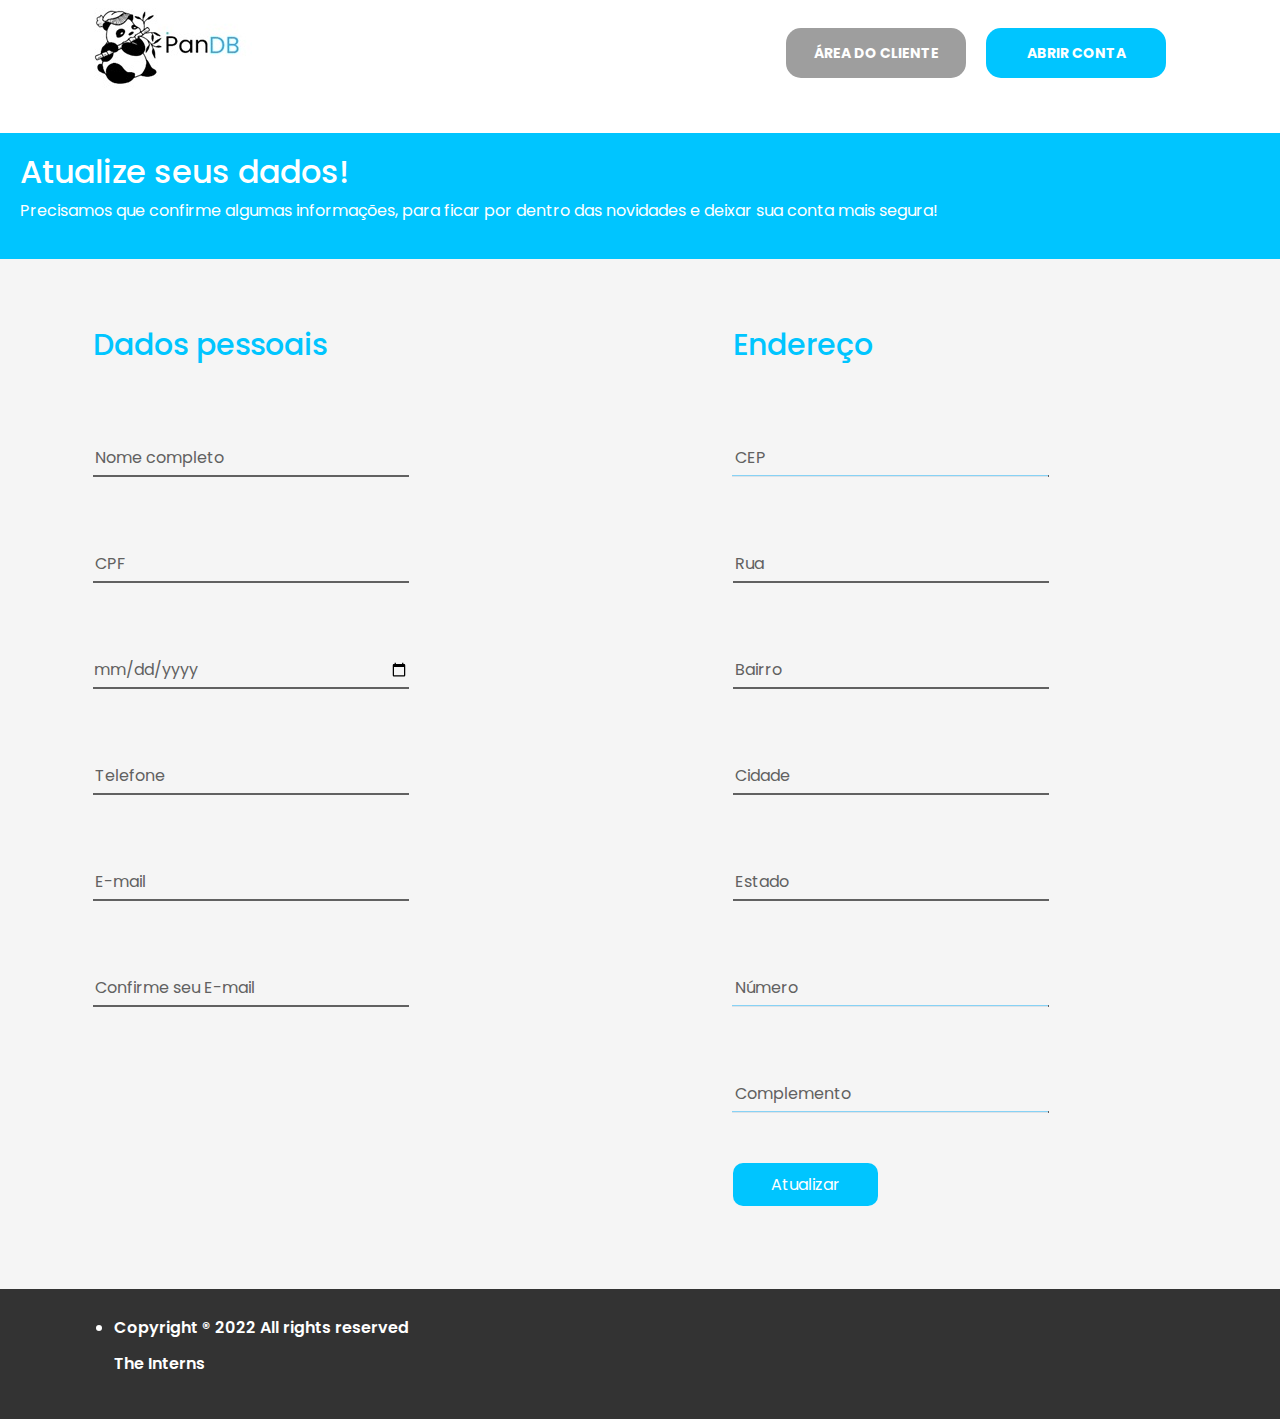
==== commit 11d7cb01: "ajuste texto" ====
--- a/cliente-area.html
+++ b/cliente-area.html
@@ -40,7 +40,7 @@
 
   <div class="form-title">
     <h2>Atualize seus dados!</h2>
-    <p>Precisamos que confirme algumas informa, para ficar por dentro das novidades e deixar sua conta mais segura! </p>
+    <p>Precisamos que confirme algumas informações, para ficar por dentro das novidades e deixar sua conta mais segura! </p>
   </div>
   <div class="update-form">
 
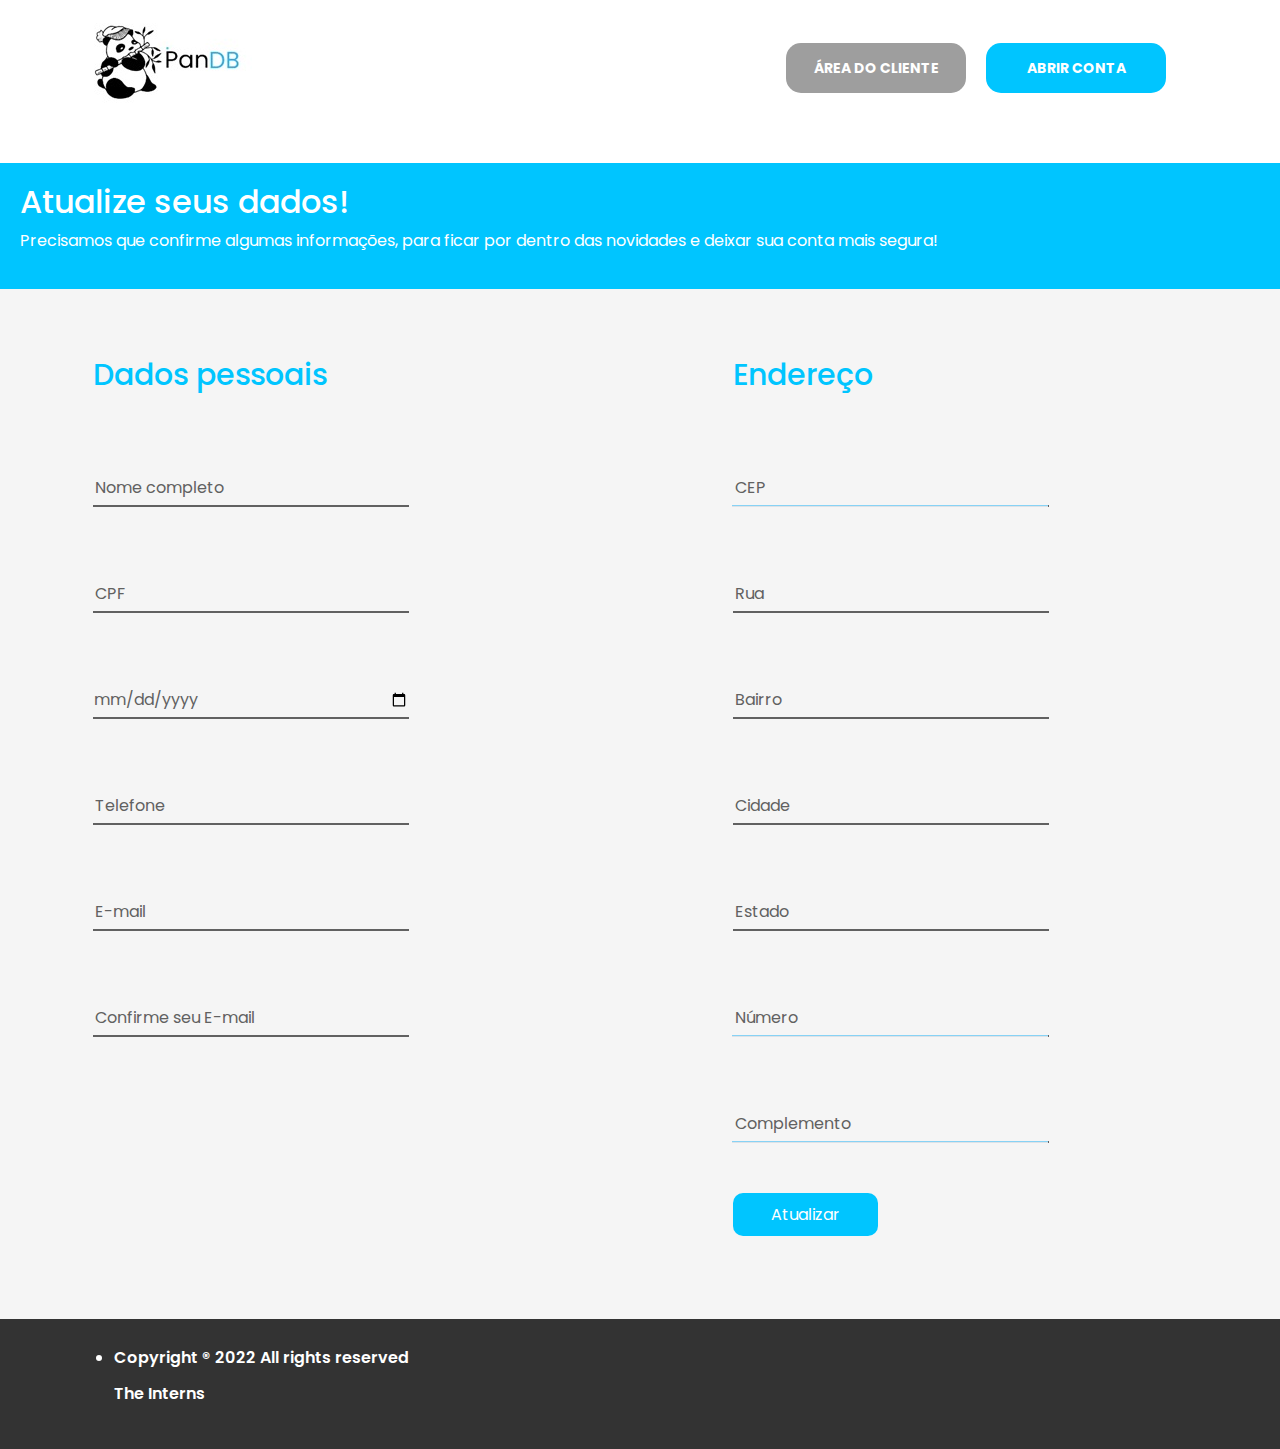
==== commit 28af20c7: "ajuste botao header" ====
--- a/cliente-area.html
+++ b/cliente-area.html
@@ -7,6 +7,7 @@
   <meta name="viewport" content="width=device-width, initial-scale=1.0">
   <link href="styles/style.css" rel="stylesheet">
   <script type="text/javascript" src="./js/script.js"></script>
+  <link rel="shortcut icon" href="./assets/logos/panda.png" type="image/png" />
   <link rel="stylesheet" href="./styles/bootstrap/bootstrap.min.css">
   <title>The Interns - PANDB</title>
 
@@ -21,11 +22,7 @@
             <a href="./index.html"><img src="./assets/logos/Logo.jpg" class="img-fluid"
                 alt="Logo Banco Pan."></a>
           </div>
-          <button class="navbar-toggler" type="button" data-bs-toggle="collapse" data-bs-target="#navbarNav"
-            aria-controls="navbarNav" aria-expanded="false" aria-label="Toggle navigation">
-            <span class="navbar-toggler-icon"></span>
-          </button>
-          <div class="collapse navbar-collapse nav" id="navbarNav">
+          <div class="nav" id="navbarNav">
             <ul class="navbar-nav">
               <li class="nav-item"><a href="./cliente-area.html"><button class="client">Área do cliente</button></a>
               </li>
--- a/styles/style.css
+++ b/styles/style.css
@@ -10,6 +10,9 @@
   display: none;
 }
 
+header{
+  padding: 15px 0;
+}
 
 header .nav ul {
   display: flex;
@@ -1015,10 +1018,15 @@
 @media (max-width: 992px) {
 
   header .nav ul {
-    margin-left: 0px;
+    margin-left: 20px;
     width: 100%;
     text-align: center;
     padding-top: 15px;
+  }
+
+  header .nav ul button{
+    margin-bottom: 20px;
+    display: block ;
   }
 
   .banner .info button {
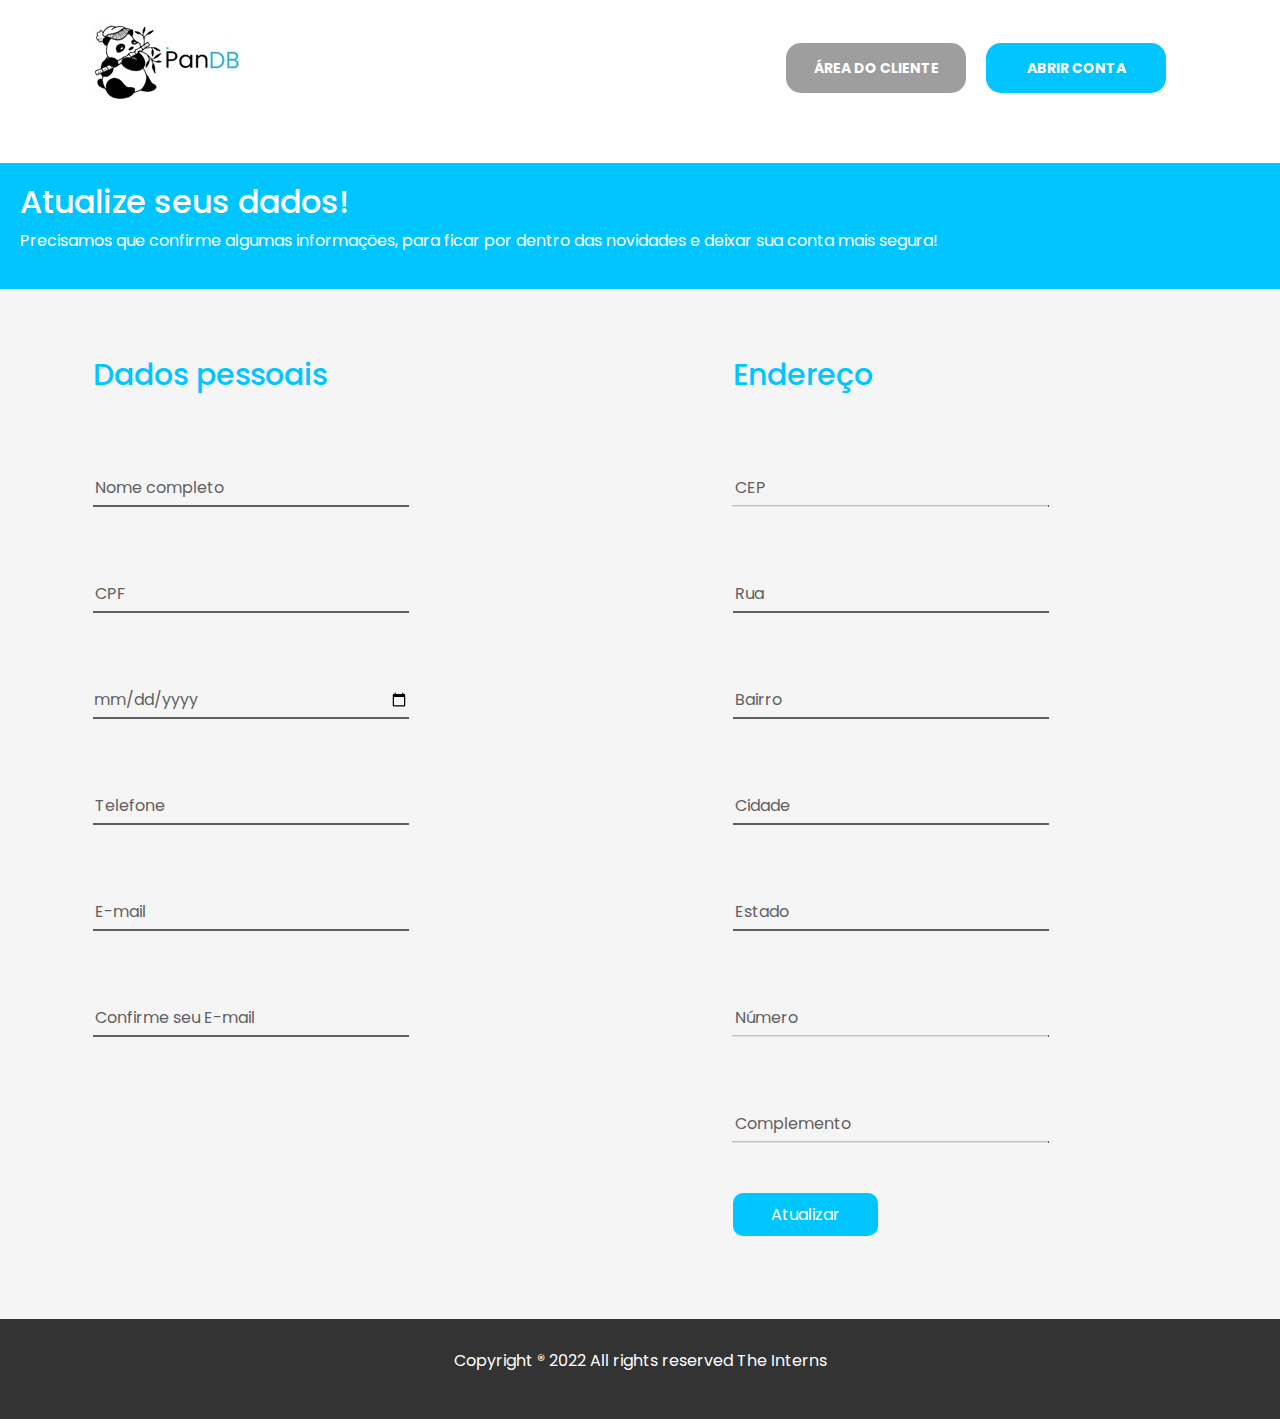
==== commit 80a105b2: "feat" ====
--- a/cliente-area.html
+++ b/cliente-area.html
@@ -19,8 +19,7 @@
       <nav class="navbar navbar-expand-lg">
         <div class="container-fluid">
           <div class="logo">
-            <a href="./index.html"><img src="./assets/logos/Logo.jpg" class="img-fluid"
-                alt="Logo Banco Pan."></a>
+            <a href="./index.html"><img src="./assets/logos/Logo.jpg" class="img-fluid" alt="Logo Banco Pan."></a>
           </div>
           <div class="nav" id="navbarNav">
             <ul class="navbar-nav">
@@ -37,7 +36,8 @@
 
   <div class="form-title">
     <h2>Atualize seus dados!</h2>
-    <p>Precisamos que confirme algumas informações, para ficar por dentro das novidades e deixar sua conta mais segura! </p>
+    <p>Precisamos que confirme algumas informações, para ficar por dentro das novidades e deixar sua conta mais segura!
+    </p>
   </div>
   <div class="update-form">
 
@@ -61,8 +61,8 @@
       </div>
 
       <div class="input-group">
-        <input type="text" placeholder="Telefone" class="input" required  id="phone"
-        onkeypress="mask(this, mphone);" onblur="mask(this, mphone);">
+        <input type="text" placeholder="Telefone" class="input" required id="phone" onkeypress="mask(this, mphone);"
+          onblur="mask(this, mphone);">
         <span class="border-bottom"></span>
       </div>
 
@@ -72,7 +72,8 @@
       </div>
 
       <div class="input-group">
-        <input type="text" placeholder="Confirme seu E-mail" class="input" id="emailConfirma" required onblur="validaEmails(this)">
+        <input type="text" placeholder="Confirme seu E-mail" class="input" id="emailConfirma" required
+          onblur="validaEmails(this)">
         <span class="border-bottom"></span>
       </div>
       <p id="confirmEmail">Os emails não coincidem.</p>
@@ -83,7 +84,7 @@
       <h1>Endereço</h1>
       <div class="input-group">
         <input type="text" placeholder="CEP" class="input" name="cep" type="text" id="cep" value="" size="10"
-          maxlength="9" onblur="pesquisacep(this.value);" oninput="mascara(this, 'cep')">
+          maxlength="9" onblur="pesquisacep(this.value);">
         <span class="border-bottom"></span>
       </div>
       <p id="isValidCEP">CEP não encontrado.</p>
@@ -124,10 +125,9 @@
   </div>
   <footer>
     <div class="container">
-      <ul>
-        <li>Copyright ® 2022 All rights reserved <br> <br>
-          The Interns</li>
-      </ul>
+
+      <p>Copyright ® 2022 All rights reserved
+        The Interns</p>
     </div>
   </footer>
 </body>
--- a/styles/style.css
+++ b/styles/style.css
@@ -12,6 +12,11 @@
 
 header{
   padding: 15px 0;
+  display: flex;
+}
+
+.nav-item a {
+  text-decoration: none;
 }
 
 header .nav ul {
@@ -105,6 +110,7 @@
 .itemsbp {
   max-width: 800px;
   margin: 0 auto;
+  margin-right: none ;
 }
 
 .itemsbp span {
@@ -832,6 +838,7 @@
   background: #333333;
   padding: 30px 0px;
   color: #fff;
+  text-align: center;
 }
 
 footer ul li {
@@ -1116,7 +1123,7 @@
   header .logo img {
     margin-left: auto;
     margin-right: auto;
-    max-height: 50px;
+    max-height: 72px;
     display: block;
   }
 
@@ -1127,7 +1134,7 @@
   .banner h1 {
     margin-left: 100px;
     margin-top: 20px;
-    min-height: 115px;
+    min-height: 35px;
   }
 
   .banner h4 {
@@ -1371,7 +1378,7 @@
   }
 
   .customers .logo img {
-    max-height: 90px;
+    max-height: 76px;
   }
 
   .faq::before {
